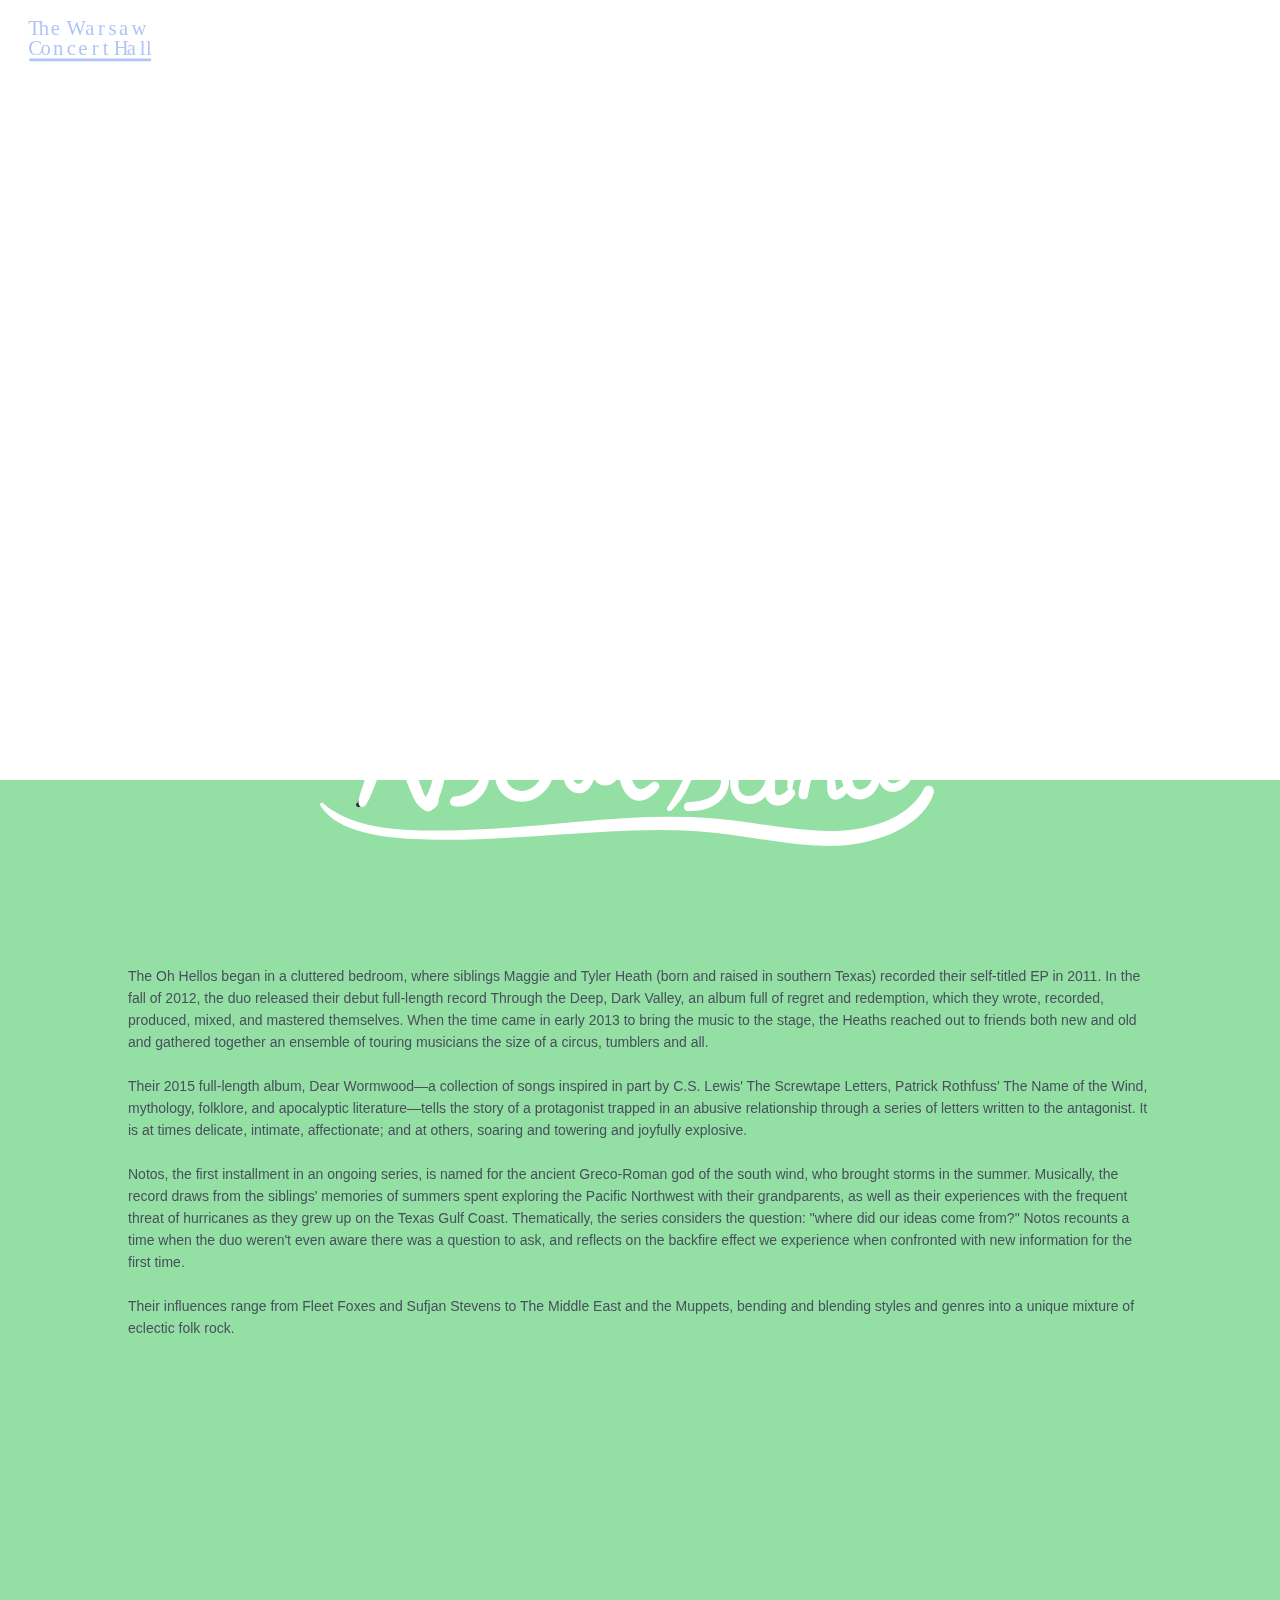
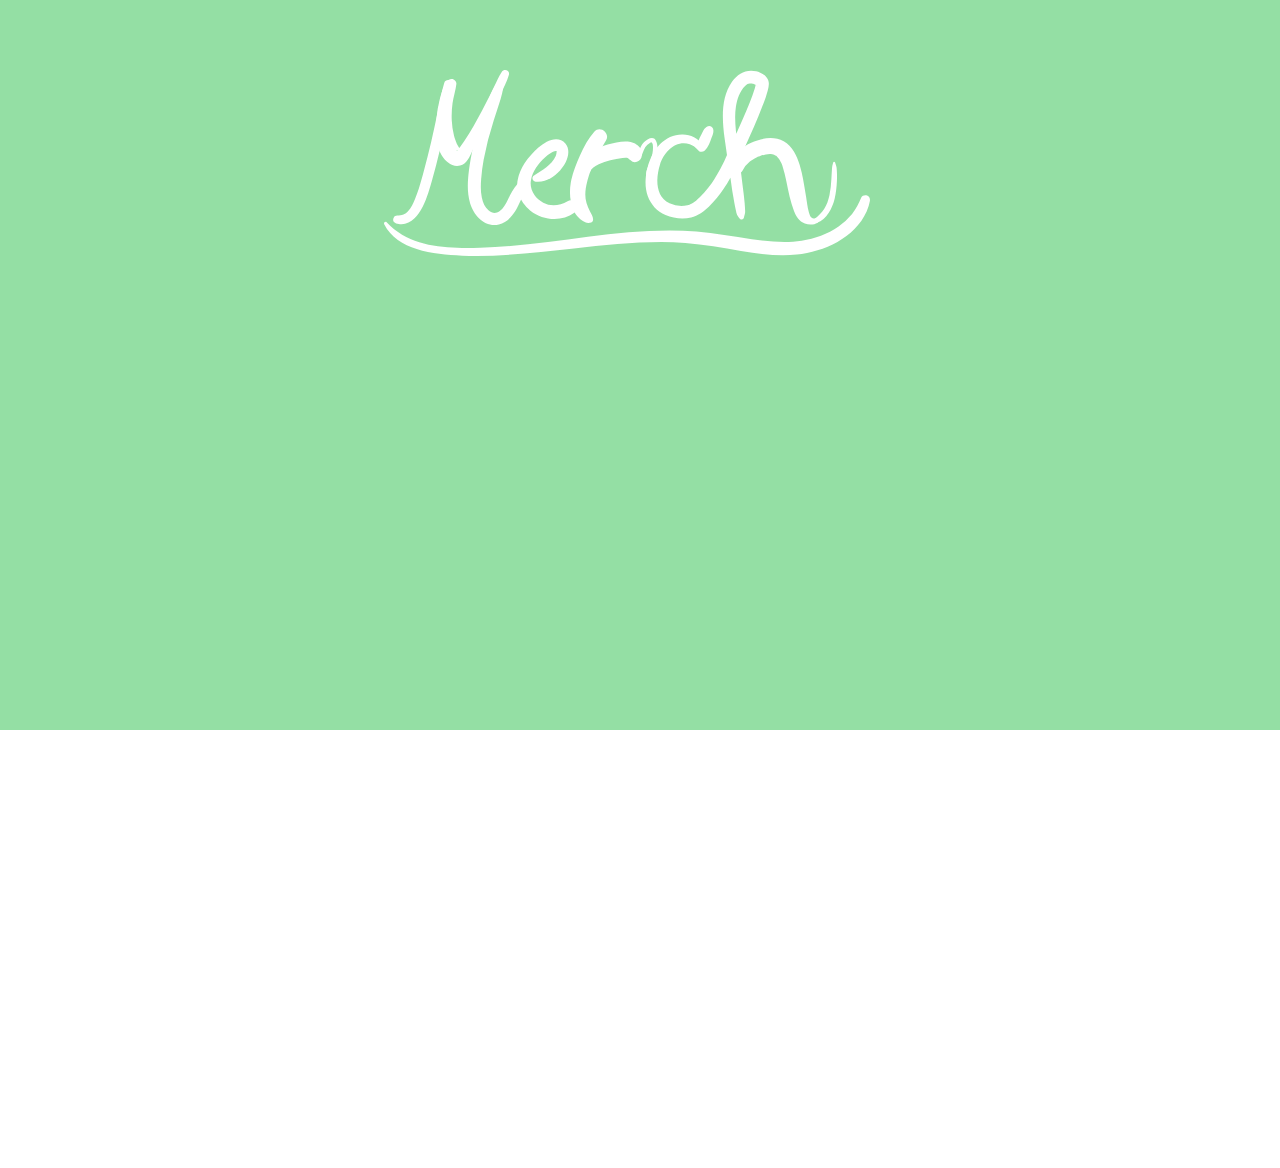
==== NEW WEBPAGE/index.html @ e8d34ca0 "Add files via upload" ====
<!Doctype html>
<html>
	<head>
		<meta name="viewport" content="width=device-width, initial-scale=1">
		<title>Oh Hellos Webpage</title>
		<link rel="stylesheet" href="style.css">
	</head>
	
	<body>

		<video class="video" autoplay muted loop>
				<source type="video/mp4" src="oh-hellos.mp4">
			</video>


			<div class="warsawlogo">
			
		</div>
			<div class="handdrawntype">
			
		</div>
		<div class="date"></div>
		<div class="fifteen"></div>
		<div class="address"></div>
<div class="merch"></div>
		<div class="merch2">
			<div class="merchtype">
			</div>
			<div class="shirt"></div>
			<div class="hat"></div>
			<div class="CD1"></div>
			<div class="twenty"></div>
			<div class="fifteen-merch"></div>
			<div class="five"></div>


			
			</div>
		</div>
		<div class="aboutband-container">

<div class="bandtype">
</div>

<p>The Oh Hellos began in a cluttered bedroom, where siblings Maggie and Tyler Heath (born and raised in southern Texas) recorded their self-titled EP in 2011. In the fall of 2012, the duo released their debut full-length record Through the Deep, Dark Valley, an album full of regret and redemption, which they wrote, recorded, produced, mixed, and mastered themselves.

 

When the time came in early 2013 to bring the music to the stage, the Heaths reached out to friends both new and old and gathered together an ensemble of touring musicians the size of a circus, tumblers and all.<br><br>

 

Their 2015 full-length album, Dear Wormwood—a collection of songs inspired in part by C.S. Lewis' The Screwtape Letters, Patrick Rothfuss' The Name of the Wind, mythology, folklore, and apocalyptic literature—tells the story of a protagonist trapped in an abusive relationship through a series of letters written to the antagonist. It is at times delicate, intimate, affectionate; and at others, soaring and towering and joyfully explosive.<br><br>

 

Notos, the first installment in an ongoing series, is named for the ancient Greco-Roman god of the south wind, who brought storms in the summer. Musically, the record draws from the siblings' memories of summers spent exploring the Pacific Northwest with their grandparents, as well as their experiences with the frequent threat of hurricanes as they grew up on the Texas Gulf Coast. Thematically, the series considers the question: "where did our ideas come from?" Notos recounts a time when the duo weren't even aware there was a question to ask, and reflects on the backfire effect we experience when confronted with new information for the first time.<br><br>

 

Their influences range from Fleet Foxes and Sufjan Stevens to The Middle East and the Muppets, bending and blending styles and genres into a unique mixture of eclectic folk rock.<br><br>
</p>
</div>

	</body>
	</html>
---- NEW WEBPAGE/style.css ----
html, body {
	margin: 0;
	padding:0;

}

.video {
	position: fixed;
	top:0;
	left:0;
	z-index: -1;
	background-image: cover;

	min-width: 100vw;
	min-height: 100vh;

	top:25%;
	left:50%;
	transform: translate(-50%, -50%);
	
}

.handdrawntype {

	width:90vw;
	height:60vh;
	opacity: 1;
	position: relative;


	background-image: url("ohhellos.svg");
	background-size: contain;
	background-repeat: no-repeat;
	top:60px;
	left:5vw;
	}

	.merch {
		width:100vw;
		height:1550px;
		position: relative;
		background-color: rgb(136, 220, 154);
		top:240px;
		opacity:.9;
	}

.merch2 {
		width:100vw;
		height:800px;
		position: absolute;
		
		top:1400px;
		
	}

.aboutband-container {
	width:100vw;
		height:800px;
		position: absolute;
		top:650px;

}

.bandimage {
	background-image: url("bandimage.jpeg");
	background-size: contain;
	background-repeat: no-repeat;
	height: 60vh;
	width: 60vw;
	left: 29vw;
	top:35vh;
	position: absolute;
}

.merchtype {
	background-image: url("merch.svg");
	background-size: contain;
	background-repeat: no-repeat;
	top:30vh;
	left:30vw;
	height: 38vh;
	width: 38vw;
	position: absolute;

}

.bandtype {
	background-image: url("aboutband.svg");
	background-size: contain;
	background-repeat: no-repeat;
	
	left:25vw;
	height: 48vh;
	width: 48vw;
	position: absolute;

}

.warsawlogo {
	background-image: url("warsawlogo.svg");
	background-size: contain;
	background-repeat: no-repeat;
	top:1vh;
	left:2vw;
	height: 10vh;
	width: 10vw;
	position: absolute;

}

.date {
	background-image: url("date.svg");
	background-size: contain;
	background-repeat: no-repeat;
	top:73vh;
	left:7vw;
	height: 20vh;
	width: 20vw;
	position: absolute;
}

.fifteen {
	background-image: url("$15_1.svg");
	background-size: contain;
	background-repeat: no-repeat;
	top:73vh;
	left:42vw;
	height: 15vh;
	width: 15vw;
	position: absolute;
}

.address {
	background-image: url("location.svg");
	background-size: contain;
	background-repeat: no-repeat;
	top:71vh;
	left:65vw;
	height: 30vh;
	width: 30vw;
	position: absolute;
}

.twenty {
	background-image: url("$20.svg");
	background-size: contain;
	background-repeat: no-repeat;
	top:137vh;
	left:16vw;
	height: 15vh;
	width: 15vw;
	position: absolute;
}

.fifteen-merch {
	background-image: url("$15_1.svg");
	background-size: contain;
	background-repeat: no-repeat;
	top:134vh;
	left:48vw;
	height: 15vh;
	width: 15vw;
	position: absolute;
}

.five {
	background-image: url("$5.svg");
	background-size: contain;
	background-repeat: no-repeat;
	top:134vh;
	left:75vw;
	height: 15vh;
	width: 15vw;
	position: absolute;
}

.shirt {
	background-image: url("shirt.png");
	background-size: contain;
	background-repeat: no-repeat;
	top:70vh;
	left:-5vw;
	height: 70vh;
	width: 70vw;
	position: absolute;
}

.hat {
	background-image: url("hat.png");
	background-size: contain;
	background-repeat: no-repeat;
	top:80vh;
	left:37vw;
	height: 40vh;
	width: 40vw;
	position: absolute;
}

.CD1 {
	background-image: url("cd1.png");
	background-size: contain;
	background-repeat: no-repeat;
	top:85vh;
	left:67vw;
	height: 40vh;
	width: 40vw;
	position: absolute;
}

p {font-family: Montserrat, sans-serif;
	font-weight: 500;
	font-size: 14px;
	color: rgb(72, 80, 93);
	line-height: 22px;
	margin-left: 10vw;
	margin-right:10vw;
	margin-bottom:6vh;
	margin-top: 35vh;}


@media(max-width: 700px) {

	.warsawlogo {
	background-image: url("warsawlogo.svg");
	background-size: contain;
	background-repeat: no-repeat;
	top:1vh;
	left:37vw;
	height: 25vh;
	width: 25vw;
	position: absolute;

}

.date {
	background-image: url("date2.svg");
	background-size: contain;
	background-repeat: no-repeat;
	top:30vh;
	left:10vw;
	height: 80vh;
	width: 80vw;
	position: absolute;
}

.fifteen {
	background-image: url("20-2.svg");
	background-size: contain;
	background-repeat: no-repeat;
	top:52vh;
	left:10vw;
	height: 70vh;
	width: 70vw;
	position: absolute;
}

.address {
	background-image: url("location2.svg");
	background-size: contain;
	background-repeat: no-repeat;
	top:71vh;
	left:10vw;
	height: 85vh;
	width: 85vw;
	position: absolute;
}

.merch {
		width:100vw;
		height:2170px;
		position: relative;
		background-color: rgb(136, 220, 154);
		top:300px;
		opacity:.9;
	}

	.merch2 {
		width:100vw;
		height:800px;
		position: absolute;
		
		top:1800px;
		
	}

	.bandtype {
	background-image: url("aboutband.svg");
	background-size: contain;
	background-repeat: no-repeat;
	
	left:10vw;
	height: 70vh;
	width: 70vw;
	position: absolute;

}

.aboutband-container {
	width:100vw;
		height:800px;
		position: absolute;
		top:720px;

}
p {font-family: Montserrat, sans-serif;
	font-weight: 500;
	font-size: 14px;
	color: rgb(72, 80, 93);
	line-height: 22px;
	margin-left: 10vw;
	margin-right:10vw;
	margin-bottom:6vh;
	margin-top: 15vh;}

.merchtype {
	background-image: url("merch.svg");
	background-size: contain;
	background-repeat: no-repeat;
	top:30vh;
	left:15vw;
	height: 70vh;
	width: 70vw;
	position: absolute;

}

.shirt {
	background-image: url("shirt.png");
	background-size: contain;
	background-repeat: no-repeat;
	top:50vh;
	left:20vw;
	height: 90vh;
	width: 90vw;
	position: absolute;
}

.hat {
	background-image: url("hat.png");
	background-size: contain;
	background-repeat: no-repeat;
	top:85vh;
	left:25vw;
	height: 40vh;
	width: 70vw;
	position: absolute;
}

.CD1 {
	background-image: url("cd1.png");
	background-size: contain;
	background-repeat: no-repeat;
	top:115vh;
	left:25vw;
	height: 30vh;
	width: 70vw;
	position: absolute;
}


.twenty {
	background-image: url("$20.svg");
	background-size: contain;
	background-repeat: no-repeat;
	top:60vh;
	left:8vw;
	height: 25vh;
	width: 25vw;
	position: absolute;
}

.fifteen-merch {
	background-image: url("$15_1.svg");
	background-size: contain;
	background-repeat: no-repeat;
	top:95vh;
	left:10vw;
	height: 22vh;
	width: 22vw;
	position: absolute;
}

.five {
	background-image: url("$5.svg");
	background-size: contain;
	background-repeat: no-repeat;
	top:120vh;
	left:10vw;
	height: 17vh;
	width: 17vw;
	position: absolute;
}

}
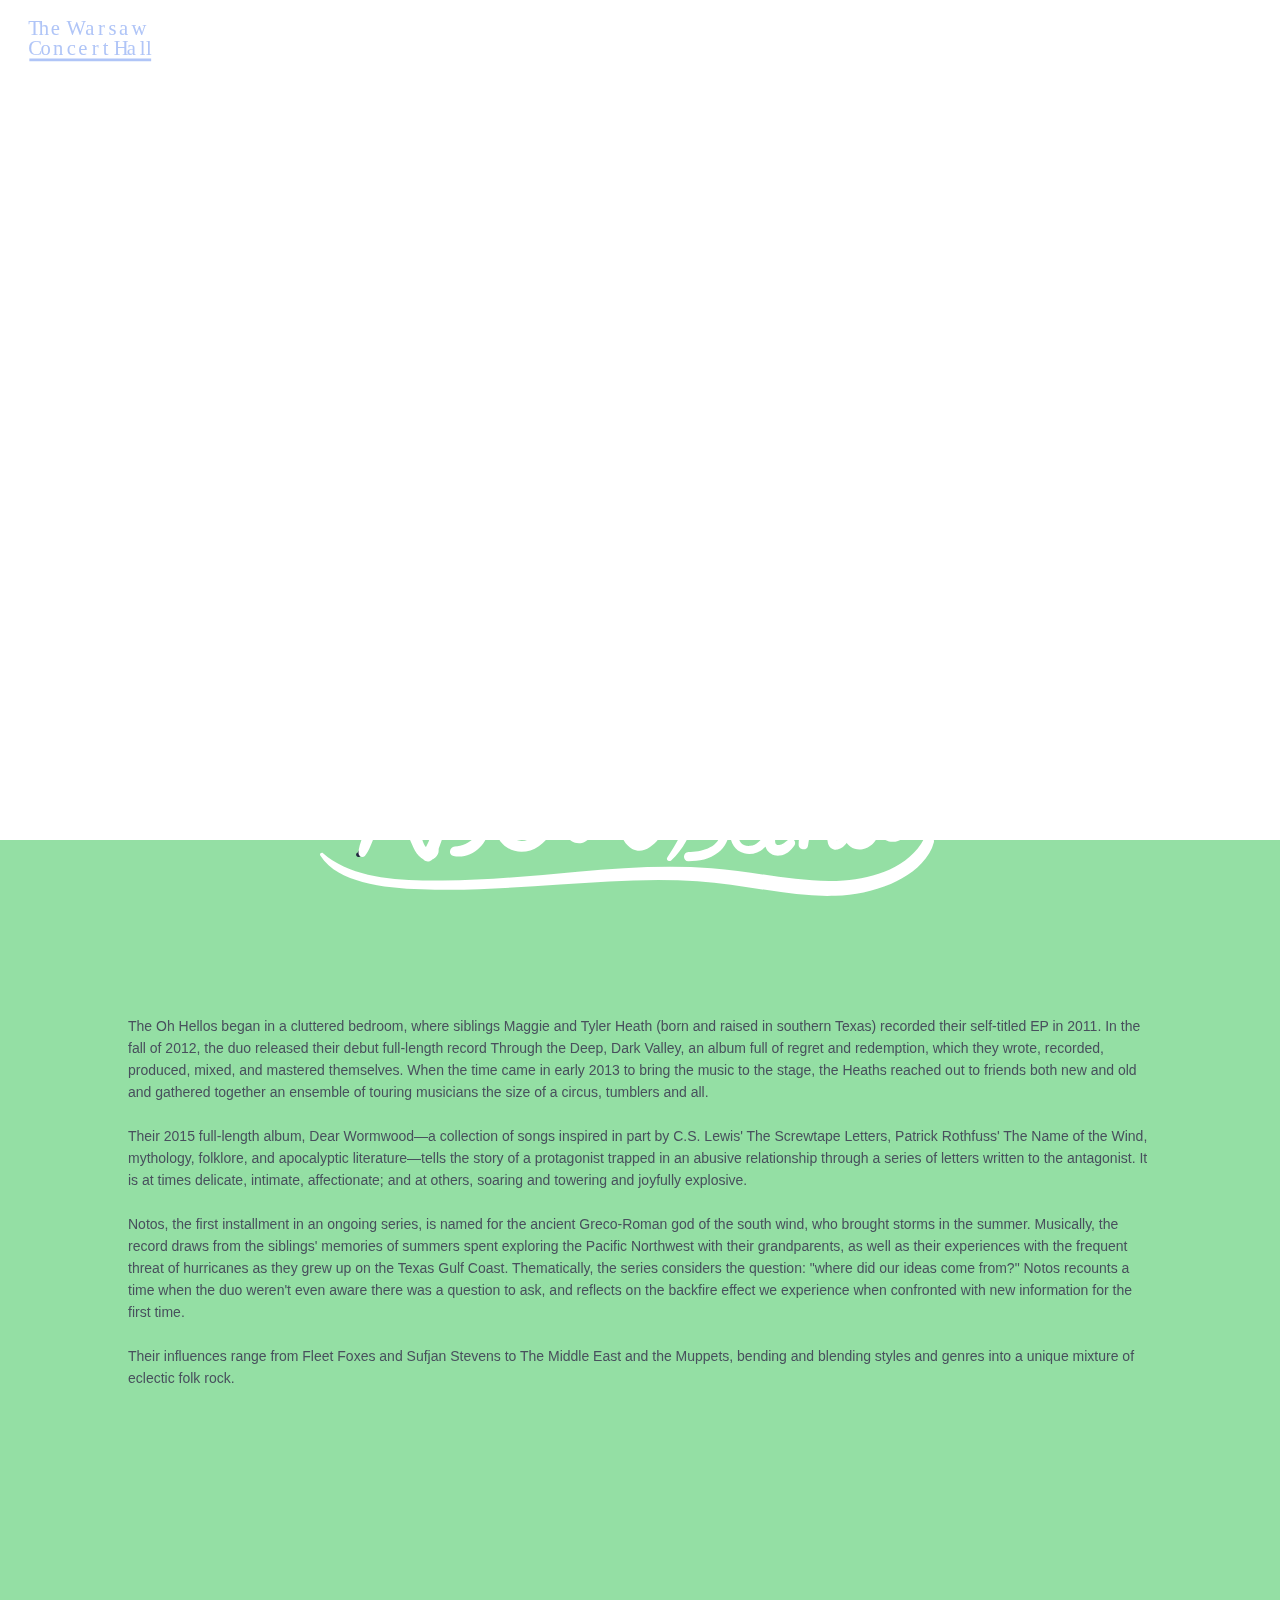
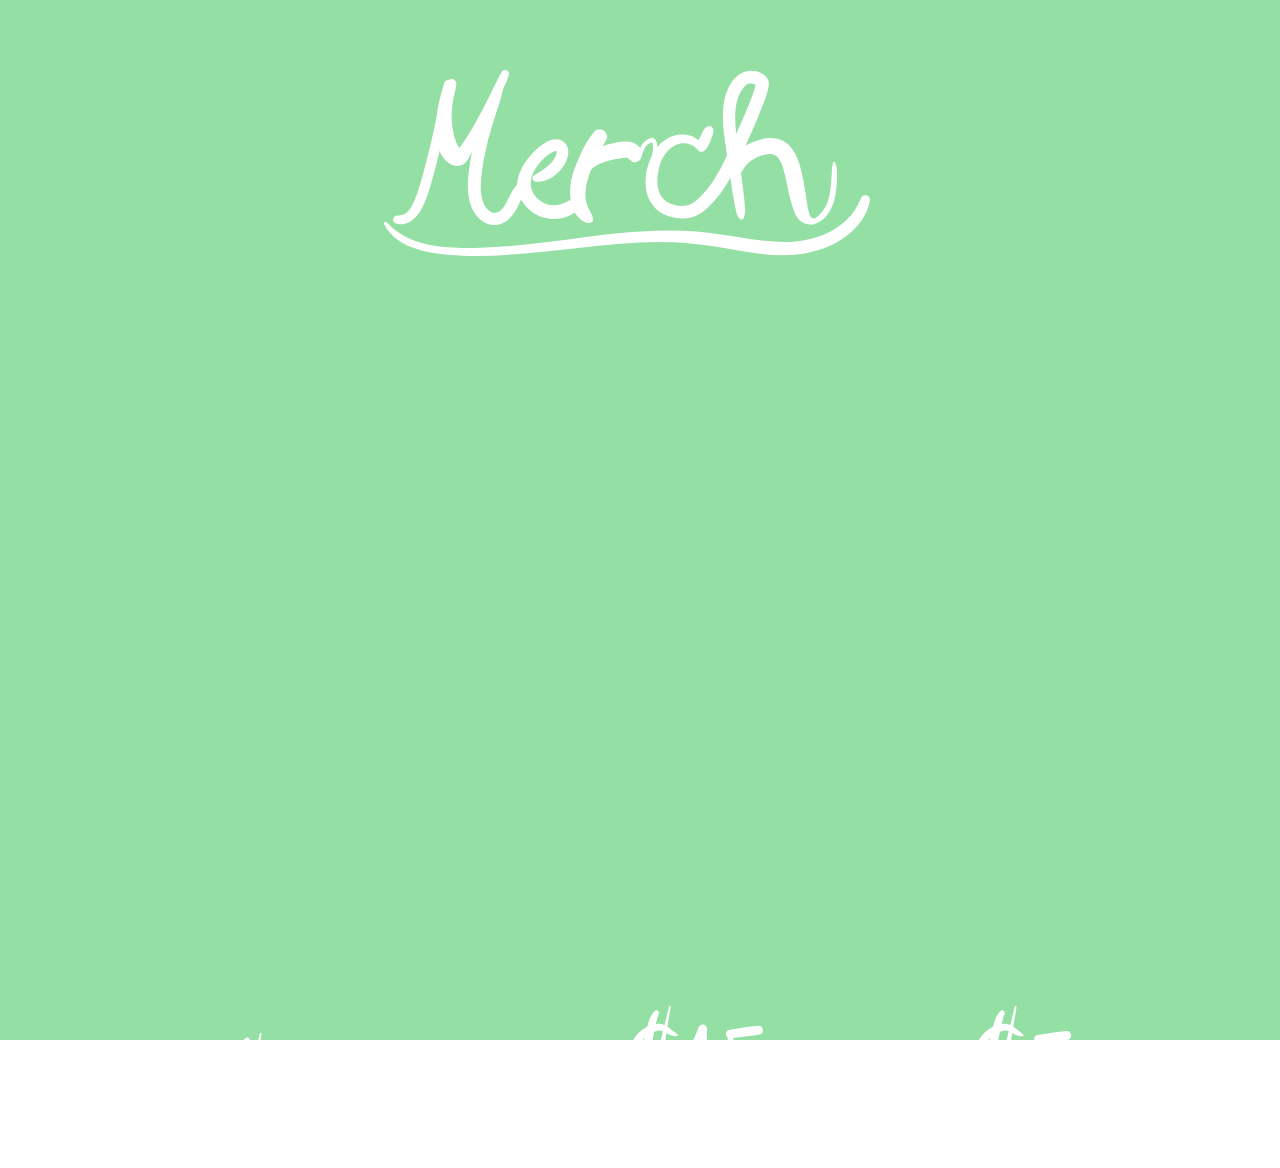
==== commit 7f8cb110: "Add files via upload" ====
--- a/NEW WEBPAGE/index.html
+++ b/NEW WEBPAGE/index.html
@@ -9,7 +9,7 @@
 	<body>
 
 		<video class="video" autoplay muted loop>
-				<source type="video/mp4" src="oh-hellos.mp4">
+				<source type="video/mp4" src="heyyo.mp4">
 			</video>
 
 
--- a/NEW WEBPAGE/style.css
+++ b/NEW WEBPAGE/style.css
@@ -36,11 +36,12 @@
 	}
 
 	.merch {
+
 		width:100vw;
-		height:1550px;
+		height:1800px;
 		position: relative;
 		background-color: rgb(136, 220, 154);
-		top:240px;
+		top:300px;
 		opacity:.9;
 	}
 
@@ -57,7 +58,7 @@
 	width:100vw;
 		height:800px;
 		position: absolute;
-		top:650px;
+		top:700px;
 
 }
 
@@ -120,7 +121,7 @@
 }
 
 .fifteen {
-	background-image: url("$15_1.svg");
+	background-image: url("$20.svg");
 	background-size: contain;
 	background-repeat: no-repeat;
 	top:73vh;
@@ -236,10 +237,10 @@
 	background-image: url("date2.svg");
 	background-size: contain;
 	background-repeat: no-repeat;
-	top:30vh;
-	left:10vw;
-	height: 80vh;
-	width: 80vw;
+	top:35vh;
+	left:25vw;
+	height: 50vh;
+	width: 50vw;
 	position: absolute;
 }
 
@@ -247,10 +248,10 @@
 	background-image: url("20-2.svg");
 	background-size: contain;
 	background-repeat: no-repeat;
-	top:52vh;
-	left:10vw;
-	height: 70vh;
-	width: 70vw;
+	top:56vh;
+	left:30vw;
+	height: 35vh;
+	width: 35vw;
 	position: absolute;
 }
 
@@ -260,8 +261,8 @@
 	background-repeat: no-repeat;
 	top:71vh;
 	left:10vw;
-	height: 85vh;
-	width: 85vw;
+	height: 75vh;
+	width: 75vw;
 	position: absolute;
 }
 
@@ -310,7 +311,7 @@
 	margin-left: 10vw;
 	margin-right:10vw;
 	margin-bottom:6vh;
-	margin-top: 15vh;}
+	margin-top: 25vh;}
 
 .merchtype {
 	background-image: url("merch.svg");
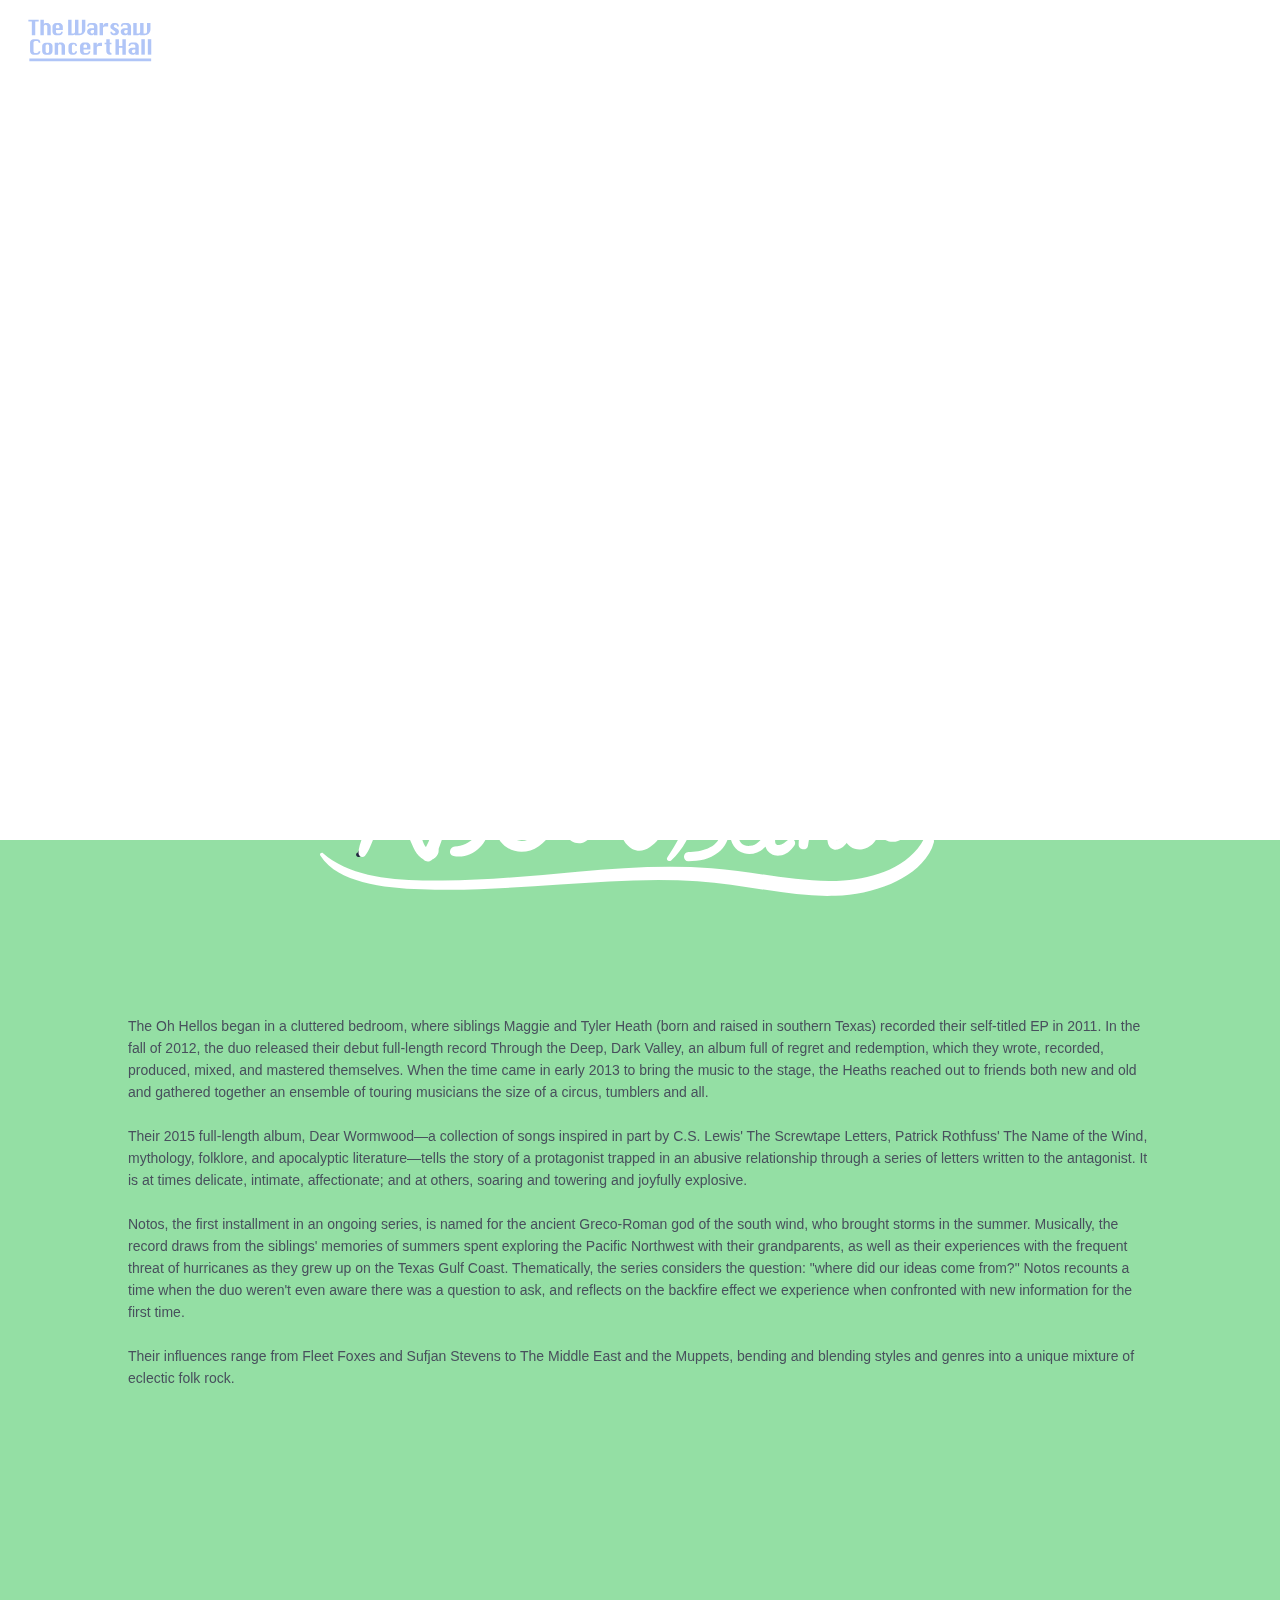
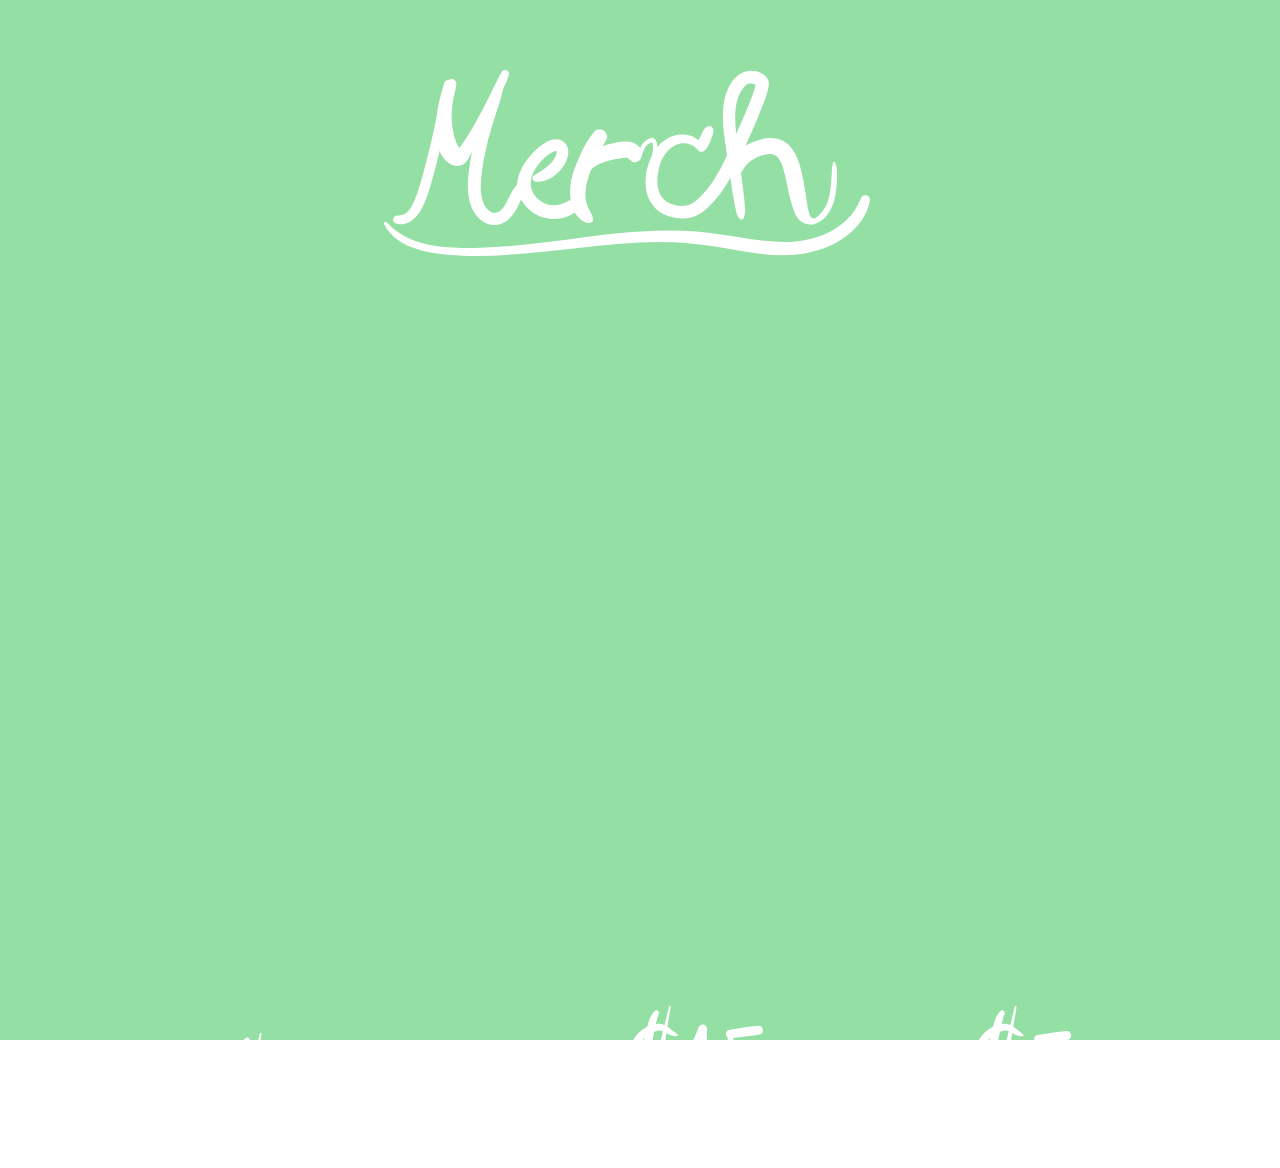
==== commit cb7b5fc2: "Add files via upload" ====
--- a/NEW WEBPAGE/index.html
+++ b/NEW WEBPAGE/index.html
@@ -7,7 +7,7 @@
 	</head>
 	
 	<body>
-
+		<div class="contains-all">
 		<video class="video" autoplay muted loop>
 				<source type="video/mp4" src="heyyo.mp4">
 			</video>
@@ -61,6 +61,7 @@
 Their influences range from Fleet Foxes and Sufjan Stevens to The Middle East and the Muppets, bending and blending styles and genres into a unique mixture of eclectic folk rock.<br><br>
 </p>
 </div>
+</div>
 
 	</body>
 	</html>--- a/NEW WEBPAGE/style.css
+++ b/NEW WEBPAGE/style.css
@@ -4,17 +4,22 @@
 
 }
 
+.contains-all {
+	width:100vw;
+	height:90vh;
+
+}
+
 .video {
 	position: fixed;
-	top:0;
-	left:0;
+	
 	z-index: -1;
 	background-image: cover;
 
 	min-width: 100vw;
 	min-height: 100vh;
 
-	top:25%;
+	top:50%;
 	left:50%;
 	transform: translate(-50%, -50%);
 	
@@ -280,7 +285,7 @@
 		height:800px;
 		position: absolute;
 		
-		top:1800px;
+		top:1900px;
 		
 	}
 
